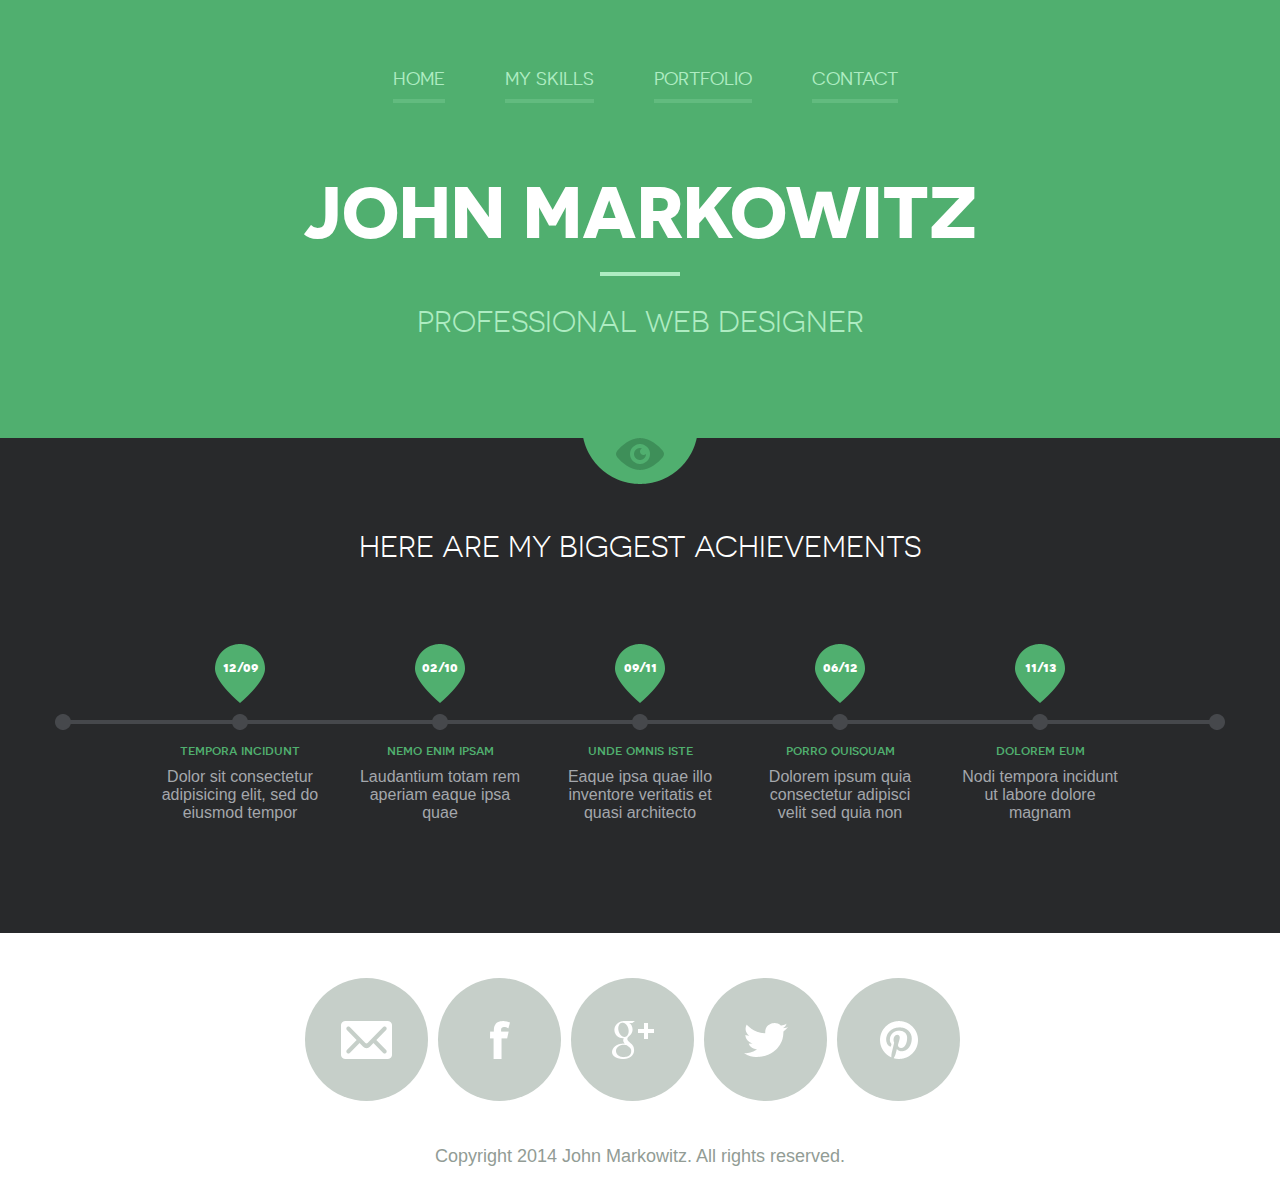
==== index.html @ 9572346a "first commit" ====
<!DOCTYPE html>
<!--[if lte IE 8]> <html class="oldie" lang="en"> <![endif]-->
<!--[if IE 9]> <html class="ie9" lang="en"> <![endif]-->
<!--[if gt IE 9]><!--> <html lang="en"> <!--<![endif]-->
<head>
	<meta charset="utf-8">
	<meta name="viewport" content="width=device-width, initial-scale=1, maximum-scale=1, minimum-scale=1, user-scalable=no">
	<meta http-equiv="X-UA-Compatible" content="IE=edge,chrome=1">
	<meta name="format-detection" content="telephone=no">
	<title>John Markowitz</title>
	<link rel="stylesheet" href="js/fancybox/jquery.fancybox.css" type="text/css" media="screen" />
	<link rel="stylesheet" href="css/all.css" />
	<link rel="stylesheet" href="css/screen.css" />
	<!--[if lt IE 9]>
		<script src="http://html5shiv.googlecode.com/svn/trunk/html5.js"></script>
	<![endif]-->
</head>
<body>
	<div id="wrapper">
		<div class="wrapper-holder">
			<header id="header">
				<a class="menu_trigger" href="#">menu</a>
					<nav id="nav">
						<ul>
							<li><a class="active" href="index.html">Home</a></li>
							<li><a href="myskills.html">My skills</a></li>
							<li><a href="Portfolio.html">Portfolio</a></li>
							<li><a href="Contact.html">Contact</a></li>
						</ul>
					</nav>
				<h1 class="logo">John Markowitz</h1>
				<h2 class="slogan">Professional Web Designer</h2>
			</header>
		</div>
		<div class="wrapper-holder grey">
			<section id="main">
				<h2>Here are my biggest achievements</h2>
				<div class="box_timeline_holder">
					<div class="box_timeline">
						<ul>
							<li>
								<div class="date">
									<span>12/09</span>
								</div>
								<h3>tempora incidunt</h3>
								<p>Dolor sit consectetur adipisicing elit, sed do eiusmod tempor</p>
							</li>
							<li>
								<div class="date">
									<span>02/10</span>
								</div>
								<h3>nemo enim ipsam</h3>
								<p>Laudantium totam rem aperiam eaque ipsa quae</p>
							</li>
							<li>
								<div class="date">
									<span>09/11</span>
								</div>
								<h3>unde omnis iste</h3>
								<p>Eaque ipsa quae illo inventore veritatis et quasi architecto </p>
							</li>
							<li>
								<div class="date">
									<span>06/12</span>
								</div>
								<h3>porro quisquam</h3>
								<p>Dolorem ipsum quia consectetur adipisci velit sed quia non</p>
							</li>
							<li>
								<div class="date">
									<span>11/13</span>
								</div>
								<h3>dolorem eum</h3>
								<p>Nodi tempora incidunt ut labore dolore magnam</p>
							</li>
						</ul>
					</div>
				</div>
			</section>
		</div>
		<footer id="footer">
			<div class="footer-content">
				<ul class="social">
					<li class="email"><a href="#">Email</a></li>
					<li class="facebook"><a href="#">Facebook</a></li>
					<li class="google"><a href="#">Google+</a></li>
					<li class="twitter"><a href="#">Twitter</a></li>
					<li class="pinterest"><a href="#">Pinterest</a></li>
				</ul>
				<p class="copy">Copyright 2014 John Markowitz. All rights reserved.</p>
			</div>
		</footer>	
	</div>
	<script src="http://code.jquery.com/jquery-1.11.1.min.js"></script>
	<script src="js/isotope.pkgd.min.js"></script>
	<script src="js/cells-by-row.js"></script>
	<script type="text/javascript" src="js/fancybox/jquery.fancybox.pack.js"></script>
	<script type="text/javascript" src="js/main.js"></script>
</body>
</html>
---- css/all.css ----
@font-face {
    font-family: 'novecentosanswide';
    src: url('../fonts/novecentosanswide-normal-webfont.eot');
    src: url('../fonts/novecentosanswide-normal-webfont.eot?#iefix') format('embedded-opentype'),
         url('../fonts/novecentosanswide-normal-webfont.woff') format('woff'),
         url('../fonts/novecentosanswide-normal-webfont.ttf') format('truetype'),
         url('../fonts/novecentosanswide-normal-webfont.svg#novecento_sans_widenormal') format('svg');
    font-weight: normal;
    font-style: normal;
}
@font-face {
    font-family: 'novecentosanswide';
    src: url('../fonts/novecentosanswide-bold-webfont.eot');
    src: url('../fonts/novecentosanswide-bold-webfont.eot?#iefix') format('embedded-opentype'),
         url('../fonts/novecentosanswide-bold-webfont.woff') format('woff'),
         url('../fonts/novecentosanswide-bold-webfont.ttf') format('truetype'),
         url('../fonts/novecentosanswide-bold-webfont.svg#novecentosanswidebold') format('svg');
    font-weight: bold;
    font-style: normal;
}
@font-face {
    font-family: 'novecento_sans_widebook';
    src: url('../fonts/novecentosanswide-book-webfont.eot');
    src: url('../fonts/novecentosanswide-book-webfont.eot?#iefix') format('embedded-opentype'),
         url('../fonts/novecentosanswide-book-webfont.woff') format('woff'),
         url('../fonts/novecentosanswide-book-webfont.ttf') format('truetype'),
         url('../fonts/novecentosanswide-book-webfont.svg#novecento_sans_widebook') format('svg');
    font-weight: normal;
    font-style: normal;
}
@font-face {
    font-family: 'novecento_sans_widemedium';
    src: url('../fonts/novecentosanswide-medium-webfont.eot');
    src: url('../fonts/novecentosanswide-medium-webfont.eot?#iefix') format('embedded-opentype'),
         url('../fonts/novecentosanswide-medium-webfont.woff') format('woff'),
         url('../fonts/novecentosanswide-medium-webfont.ttf') format('truetype'),
         url('../fonts/novecentosanswide-medium-webfont.svg#novecento_sans_widemedium') format('svg');
    font-weight: normal;
    font-style: normal;
}
html, body, div, span, applet, object, iframe,
h1, h2, h3, h4, h5, h6, p, blockquote, pre,
a, abbr, acronym, address, big, cite, code,
del, dfn, em, img, ins, kbd, q, s, samp,
small, strike, sub, sup, tt, var,
b, u, i, center,
dl, dt, dd, ol, ul, li,
fieldset, form, label, legend,
table, caption, tbody, tfoot, thead, tr, th, td,
article, aside, canvas, details, figcaption, figure, 
footer, header, hgroup, menu, nav, section, summary,
time, mark, audio, video {
	margin: 0;
	padding: 0;
	border: 0;
	font-size: 100%;
	font: inherit;
	vertical-align: baseline;
}

article, aside, details, figcaption, figure, 
footer, header, hgroup, menu, nav, section {
	display: block;
}

img {
	vertical-align: middle;
}

ol, ul {
	list-style: none;
}

blockquote, q {
	quotes: none;
}

blockquote:before, blockquote:after,
q:before, q:after {
	content: '';
	content: none;
}

table {
	border-collapse: collapse;
	border-spacing: 0;
}

a[href], label[for], select, 
input[type=checkbox], input[type=radio] {
	cursor: pointer;
}

button, input[type=button], input[type=image], 
input[type=reset], input[type=submit] {
	padding: 0;
	overflow: visible;
	cursor: pointer;
}
input[type=text], input[type=email], input[type=reset], input[type=button], input[type=submit], button{
	-webkit-appearance: none;
	-webkit-border-radius: 0;
}
input[type=url], input[type=password], input[type=text], input[type=email], input[type=reset], input[type=button], input[type=submit], button, textarea{
     -webkit-appearance: none;
     -webkit-border-radius: 0;
     box-sizing: border-box;-webkit-box-sizing: border-box; -moz-box-sizing: border-box;
}

button::-moz-focus-inner, 
input[type=button]::-moz-focus-inner, 
input[type=image]::-moz-focus-inner, 
input[type=reset]::-moz-focus-inner, 
input[type=submit]::-moz-focus-inner {
	border: 0;
}


body,
html {height: 100%;}
body{
	margin:0;
	color:#a4a7ac;
	font:18px Arial, Helvetica, sans-serif;
	-webkit-text-size-adjust: none; 
}
img{border-style:none; vertical-align: top;}
a{text-decoration:none; color:#6e6e6e;}
a:hover{text-decoration:underline;}
#wrapper{
	width:100%;
	height: 100%;
	display:table;
}
.wrapper-holder {
	width:100%;
    display:table-row;
    background: #50af6f;
}
.wrapper-holder.grey{background: #28292b;}
#header {
	max-width: 1170px;
	margin: 0 auto;
	padding: 69px 0 50px;
	position:relative;
}
.menu_trigger{
	width: 31px;
	height: 31px;
	right:0;
	background: url(../images/btn_mobile_menu.png) no-repeat;
	text-indent: -9999em;
	display: none;
	top: 5px;
	position: absolute;
}
.logo {
	text-align:center;
	font-family: 'novecentosanswide';
	font-weight:bold;
	color: #fff;
	font-size: 72px;
	line-height: 74px;
	display: block;
	text-transform: uppercase;
	margin: 85px 0 23px;
}
#nav {
	position: relative;
	display: table;
	margin: 0 auto 22px;
	padding: 0 0 0 10px;
}
#nav ul {
	text-align: center;
}
#nav ul li {
	float: left;
	padding: 0 0 0 60px;
}
#nav ul li:first-child{padding: 0;}
#nav ul a {
	color: #aeecc2;
	font-size: 18px;
	line-height: 20px;
	text-transform: uppercase;
	padding: 0 0 10px;
	border-bottom: 4px solid #62bb7f;
	font-family: 'novecentosanswide';
	font-weight: normal;
}
#nav ul a:hover,#nav ul a.active{
	color: #fff;
	border-bottom: 4px solid #fff;
	text-decoration: none;
	-webkit-transition: all 0.5s ease-in-out;
-moz-transition: all 0.5s ease-in-out;
-o-transition: all 0.5s ease-in-out;
transition: all 0.5s ease-in-out;
}
h2.slogan{
	display: block;
	text-align: center;
	text-transform: uppercase;
	font-family: 'novecento_sans_widebook';
	font-size: 30px;
	line-height: 32px;
	color: #aeecc2;
	padding: 34px 0 50px 0;
	background: url(../images/slogan_bg.gif) no-repeat 50% 0;
}
/*main
 */
#main{
	max-width: 1170px;
	margin: 0 auto;
	padding: 93px 0 76px;
	position:relative;
	background: url(../images/icon_header.png) no-repeat 50% 0;
}
#main h2{
	display: block;
	text-align: center;
	text-transform: uppercase;
	font-family: 'novecento_sans_widebook';
	font-size: 30px;
	line-height: 32px;
	color: #fff;
	margin: 0 0 81px;
}
.box_timeline_holder{
	background: url(../images/bg_timeline_l.png) no-repeat 0 70px;
	position: relative;
	padding: 0 0 0 100px;
	overflow: hidden;
}
.box_timeline{
	background: url(../images/bg_timeline_r.png) no-repeat 100% 70px;
	position: relative;
	padding: 0 100px 0 0;
	overflow: hidden;
}
.box_timeline ul{
	position: relative;
	background: url(../images/bg_ul.gif) repeat-x 0 76px;
	overflow: hidden;
}
.box_timeline ul li{
	float:left;
	width: 170px;
	margin: 0 0 0 30px;
	background: url(../images/bg_ul.gif) repeat-x 0 76px;
}
.box_timeline ul li:first-child{margin: 0;}
.box_timeline ul li .date{
	background: url(../images/bg_timeline_c.png) no-repeat 50% 0;
	height: 86px;
	width: 170px;
	margin: 0 auto 12px;
	overflow: hidden;
}
.box_timeline ul li .date span{
	font-family: 'novecentosanswide';
	font-weight:bold;
	color: #fff;
	font-size: 14px;
	line-height: 16px;
	display: block;
	text-align: center;
	padding: 15px 0 0 0;
}
.box_timeline h3{
	font-family: 'novecento_sans_widemedium';
	color: #50af6f;
	font-size: 14px;
	line-height: 16px;
	display: block;
	text-align: center;
	margin: 0 0 10px;
}
.box_timeline p{
	font-family: Arial, Helvetica, sans-serif;
	color: #a4a7ac;
	font-size: 16px;
	line-height: 18px;
	display: block;
	text-align: center;
	margin: 0 0 10px;
}
/*skills*/
#main .skills_holder h2{text-align: left;margin: 0 0 40px;}
.skills_holder{
	width: 100%;
	overflow: hidden;
	margin: 0 0 40px;
}
.skills_holder .column {
	width: 470px;
	float: left;
	margin: 0 10px 0 0;
}
.skills_holder .column.column-add {
	float: right;
	margin: 0;
}
.progress{
	overflow: hidden;
	width: 100%;
	margin: 20px 0 3px 0;
}
.progress li{
	overflow: hidden;
	height: 43px;
	line-height: 43px;
	background: #46484c;
	border-radius: 5px;
	behavior: url(css/PIE.htc);
	margin: 0 0 27px;
}
.progress li span{
	background: #50af6f;
	color: #fff;
	text-transform:uppercase;
	display: block;
	font-family: 'novecentosanswide';
	font-weight: normal;
	font-size: 18px;
	padding: 0 0 0 20px;
}
.progress li span.photoshop{width: 100%;}
.progress li span.illustrator{width: 70%;}
.progress li span.indesign{width: 40%;}
.progress li span.flash{width: 80%;}
.progress li span.html{width: 75%;}
.progress li span.wordpress{width: 85%;}
.progress li span.jquery{width: 70%;}
.progress li span.seo{width: 40%;}
.plagin_list{
	width: 100%;
	overflow: hidden;
	margin: 0 0 65px;
}
.plagin_list li{
	float:left;
	margin: 0 0 0 25px;
	border-radius: 50%;
	behavior: url(css/PIE.htc);
	text-indent: -9999px;
	background: #28292b;
	width: 121px;
	height: 121px;
	position:relative;
	display: inline-block;
	border: 1px solid #46484c;
}
.plagin_list li:first-child{margin: 0;}
.plagin_list li a{
	display: block;
	vertical-align: middle;
	height: 100%;
	position: relative;
}
.plagin_list li.li_1 a{background: url(../images/icon_ps.png) no-repeat 50% 50% ;}
.plagin_list li.li_2 a{background: url(../images/icon_ai.png) no-repeat 50% 50% ;}
.plagin_list li.li_3 a{background: url(../images/icon_ld.png) no-repeat 50% 50% ;}
.plagin_list li.li_4 a{background: url(../images/icon_fl.png) no-repeat 50% 50% ;}
.plagin_list li.li_5 a{background: url(../images/icon_html.png) no-repeat 50% 50% ;}
.plagin_list li.li_6 a{background: url(../images/icon_wp.png) no-repeat 50% 50% ;}
.plagin_list li.li_7 a{background: url(../images/icon_jq.png) no-repeat 50% 50% ;}
.plagin_list li.li_8 a{background: url(../images/icon_seo.png) no-repeat 50% 50% ;}
.wrapper-holder.grey p{padding: 0 0 25px;}
.plagin_list.none{display: none;}

/*portfolio*/
.sub_nav {
	position: relative;
	display: table;
	margin: 0 auto 79px;
	padding: 0 0 0 10px;
	text-align: center;
}
.sub_nav li {
	padding: 0 0 0 45px;
	display: inline-block;
}
/* .sub_nav li:first-child{padding: 0;} */
.sub_nav a {
	color: #a4a7ac;
	font-size: 14px;
	line-height: 16px;
	text-transform: uppercase;
	padding: 0 0 10px;
	border-bottom: 4px solid #3b3c3e;
	font-family: 'novecentosanswide';
	font-weight: normal;
}
.sub_nav a:hover,.sub_nav a.active{
	color: #50af6f;
	border-bottom: 4px solid #50af6f;
	text-decoration: none;
	-webkit-transition: all 0.5s ease-in-out;
-moz-transition: all 0.5s ease-in-out;
-o-transition: all 0.5s ease-in-out;
transition: all 0.5s ease-in-out;
}
/* begin add */
.sub_nav li {
	color: #a4a7ac;
	font-size: 14px;
	line-height: 16px;
	text-transform: uppercase;
	margin: 0 22px;
	padding: 0 0 10px;
	border-bottom: 4px solid #3b3c3e;
	font-family: 'novecentosanswide';
	font-weight: normal;
}
.sub_nav li:hover,.sub_nav .active {
	color: #50af6f;
	border-bottom: 4px solid #50af6f;
	text-decoration: none;
	cursor: pointer;
	-webkit-transition: all 0.5s ease-in-out;
	-moz-transition: all 0.5s ease-in-out;
	-o-transition: all 0.5s ease-in-out;
	transition: all 0.5s ease-in-out;
}
/* end add */
.item-list {
	overflow: hidden;
	text-align:center;
	margin: 0 0 0 -24px;
}
.item-list li {
	display:inline-block;
	margin: 0 0 25px 24px;
	vertical-align: top;
	font-size: 0;
}
.item {
	text-align: center;
	width: 270px;
	margin: 0 auto;
}
.item .image {
	position: relative;
}
.item .image img {
	max-width: 100%;
	height:auto;
	border-radius: 50%;
}
.item .hover {
	display: none;
	height: 100%;
    left: 0;
    position: absolute;
    top: 0;
    width: 100%;
    background: #6abb84;
	opacity: 0.9;
	border-radius: 50%;
	behavior: url(css/PIE.htc);
}
.item .hover.active{display: block;}
.item .item-content {
	position: relative;
	display: table-cell;
	vertical-align: middle;
	height: 270px;
	z-index: 400;
	padding: 0 30px;
}
.item a{
	text-decoration: none;
}
.item .item-content h4{
	display: block;
	background: url(../images/bg_white_border.gif) no-repeat 50% 100%;
	color: #fff;
	text-transform: uppercase;
	font-family: 'novecentosanswide';
	font-weight:bold;
	font-size: 14px;
	line-height: 16px;
	padding: 0 0 20px;
	text-align: center;
	margin: 0 0 15px;
}
.item .item-content p{
	color: #fff;
	text-align: center;
	display: block;
	font-size: 15px;
	line-height: 17px;
}
/*contact*/
.clear{clear: both;}
.images_holder{
	float: left;
	margin:5px 130px 0 0;
	width: 370px;
}
.images_holder img{
	width: 100%;
	height: auto;
	display: inline;
}
.box_contact{
	overflow:hidden;
	margin: 54px 0 0 0;
}
.box_contact span{
	color: #fff;
	font-family: 'novecento_sans_widebook';
	font-size: 30px;
	line-height: 32px;
	text-transform: uppercase;
	display: block;
	margin: 0 0 55px;
	padding: 5px 0 18px 80px;
}
.box_contact span.email{background: url(../images/icon_email2.png) no-repeat;}
.box_contact span.phone{background: url(../images/icon_phone.png) no-repeat;}
.box_contact span.skype{background: url(../images/icon_skype.png) no-repeat;}
/*footer
 */
#footer {
    width:100%;
    overflow:hidden;
    display:table-footer-group;
    background:#fff;
}
.footer-content {
	max-width: 1170px;
	margin: 0 auto;
	padding: 45px 0 20px;
	color: #a5a5a5;
}
.footer-content .social{
	overflow:hidden;
	margin: 0 auto 45px;
	width: 670px;
}
.footer-content .social li{
	float:left;
	margin: 0 0 0 10px;
	border-radius: 50%;
	behavior: url(css/PIE.htc);
	text-indent: -9999px;
	background: #c6cfc9;
	width: 123px;
	height: 123px;
	position:relative;
	display: table;
}
.footer-content .social li:first-child{margin: 0;}
.footer-content .social li:hover{
	background: #50af6f;
	-webkit-transition: all 0.5s ease-in-out;
-moz-transition: all 0.5s ease-in-out;
-o-transition: all 0.5s ease-in-out;
transition: all 0.5s ease-in-out;
}
.footer-content .social li a{
	display: table-cell;	
	position: relative;
}
.footer-content .social li.email a{background: url(../images/icon_email.png) no-repeat 50% 50% ;}
.footer-content .social li.facebook a{background: url(../images/icon_fb.png) no-repeat 50% 50%;}
.footer-content .social li.google a{background: url(../images/icon_gl.png) no-repeat 50% 50% ;}
.footer-content .social li.twitter a{background: url(../images/icon_tw.png) no-repeat 50% 50% ;}
.footer-content .social li.pinterest a{background: url(../images/icon_pn.png) no-repeat 50% 50%;}
.footer-content p{
	font:18px/20px Arial, Helvetica, sans-serif;
	display: block;
	text-align: center;
	color: #929c95;
}
/* begin add	 */
.popup_portfolio{
	max-width: 1132px;
}
.popup_portfolio h3{
	padding-top:26px;
	font-family: 'novecentosanswide';
	font-weight:bold;
	color: #63666a;
	font-size: 18px;
	line-height: 18px;
	text-transform: uppercase;
}
.popup_portfolio time{
	font-family: 'novecentosanswide';
	color: #abacaf;
	font-size: 12px;
	line-height: 12px;
	text-transform: uppercase;
}
.popup_portfolio p{
	padding: 17px 0 8px;
	color: #808286;
	font-size: 16px;
	line-height: 30px;
}
.popup_portfolio img {
	width: 100%;
	height: auto;
	border-radius: 8px;
}
.fancybox-close {
	width: 46px;
	height: 46px;
	top: -23px;
	right: -20px;
	background-image: url(../images/ico_btn-close.png);
}
.fancybox-opened .fancybox-skin{
	padding: 20px !important;
	border-radius: 10px;
}
.fancybox-nav {
	display: none;
}
/* end add	 */

@media (-webkit-min-device-pixel-ratio:2) ,(min--moz-device-pixel-ratio:2),(-o-min-device-pixel-ratio:2/1),(min-device-pixel-ratio:2),(min-resolution:192dpi),(min-resolution:2dppx){
	#main {
		background-image: url(../images/icon_header@x2.png);
		background-size:114px 46px;
	}
	.menu_trigger{
		background-image: url(../images/btn_mobile_menu@x2.png);
		background-size:31px 30px;
	}
	.slogan{
		background-image: url(../images/slogan_bg@x2.gif);
		background-size:80px 4px;
	}
	.box_timeline_holder{
		background-image: url(../images/bg_timeline_l@x2.png);
		background-size:100px 16px;
	}
	.box_timeline{
		background-image: url(../images/bg_timeline_r@x2.png);
		background-size:100px 16px;
	}
	.box_timeline ul li .date{
		background-image: url(../images/bg_timeline_c@x2.png);
		background-size:50px 86px;
	}
	.footer-content .social li.email a{
		background-image: url(../images/icon_email@x2.png);
		background-size:51px 38px;
	}
	.footer-content .social li.facebook a{
		background-image: url(../images/icon_fb@x2.png);
		background-size:20px 38px;
	}
	.footer-content .social li.google a{
		background-image: url(../images/icon_gl@x2.png);
		background-size:42px 38px;
	}
	.footer-content .social li.twitter a{
		background-image: url(../images/icon_tw@x2.png);
		background-size:44px 34px;
	}
	.footer-content .social li.pinterest a{
		background-image: url(../images/icon_pn@x2.png);
		background-size:38px 38px;
	}
	.plagin_list li.li_1 a{
		background-image: url(../images/icon_ps@x2.png);
		background-size:49px 42px;
	}
	.plagin_list li.li_2 a{
		background-image: url(../images/icon_ai@x2.png);
		background-size:45px 42px;
	}
	.plagin_list li.li_3 a{
		background-image: url(../images/icon_ld@x2.png);
		background-size:40px 43px;
	}
	.plagin_list li.li_4 a{
		background-image: url(../images/icon_fl@x2.png);
		background-size:34px 42px;
	}
	.plagin_list li.li_5 a{
		background-image: url(../images/icon_html@x2.png);
		background-size:39px 55px;
	}
	.plagin_list li.li_6 a{
		background-image: url(../images/icon_wp@x2.png);
		background-size:55px 55px;
	}
	.plagin_list li.li_7 a{
		background-image: url(../images/icon_jq@x2.png);
		background-size:87px 20px;
	}
	.plagin_list li.li_8 a{
		background-image: url(../images/icon_seo@x2.png);
		background-size:60px 24px;
	}
	.box_contact span.email{
		background-image: url(../images/icon_email2@x2.png);
		background-size:54px 41px;
	}
	.box_contact span.phone{
		background-image: url(../images/icon_phone@x2.png);
		background-size:54px 54px;
	}
	.box_contact span.skype{
		background-image: url(../images/icon_skype@x2.png);
		background-size:54px 51px;
	}
/* begin add	 */
	.fancybox-close {
		background-image: url(../images/ico_btn-close@x2.png);
		background-size:46px 46px;
	}
/* end add	 */
}
---- css/screen.css ----
@media only screen and (max-width : 1210px) {
}
@media only screen and (max-width : 1190px) {
	#main {margin:0 20px;}
	.box_timeline_holder{padding: 0 0 0 60px;}
	.box_timeline{padding: 0 60px 0 0;}
	.box_timeline ul li{margin: 0 0 0 25px;}
	.skills_holder .column{width: 450px;}
	.plagin_list li{margin: 0 0 0 2%;display: inline-block;float: none;width: 10%;height: 110px;}
	.item-list{margin: 0;}
/* 	.item-list li{ width: 30%; margin-left: 0;text-align: center;} */

	#container.item-list{width: 900px; margin: 0 auto;}
}
@media only screen and (max-width : 1130px) {
	.box_timeline_holder{padding: 0 0 0 40px;}
	.box_timeline{padding: 0 40px 0 0;}
	.box_timeline ul li{margin: 0 0 0 15px;}
	.images_holder{margin: 5px 80px 0 0;}
	.box_contact span{font-size: 25px;}
}
@media only screen and (max-width : 1100px) {
	.plagin_list li{ }
}
@media only screen and (max-width : 1050px) {
	.box_timeline_holder{padding: 0 0 0 20px;}
	.box_timeline{padding: 0 20px 0 0;}
	.box_timeline ul li{margin: 0 0 0 5px;}
	.plagin_list li{ height: 90px;}
/* 	.item-list li{ width: 49%;} */
}
@media only screen and (max-width : 980px) {

	#nav {float:none; width: 100%;}
	#nav ul {
		text-align:center;
		margin:0;
	}
	#nav ul li {
		display:inline-block;
		padding: 0 15px;
		float:none;
	}
	.logo {
		margin: 0 auto 20px;
		font-size: 62px;
		line-height: 70px;
	}
	#header {
		padding: 20px 10px;
	}
	.box_timeline_holder{padding: 0 0 0 10px;}
	.box_timeline{padding: 0 10px 0 0;}
	.box_timeline ul li{margin: 0;width: 20%;}
	.skills_holder .column{
		width: 100%;
		float: none;
		display: block;
	}
	.skills_holder .column.column-add {padding: 0 !important;}
	.plagin_list.none{display: block;width: 540px;margin: 0 auto 30px;}
	.plagin_list{display: none;}
	.plagin_list.none li{height: 121px;width: 121px;}
	.box_contact span{font-size: 23px;margin: 0 0 40px;}
	.images_holder{margin: 5px 30px 0 0;width: 300px;}
	.box_contact{margin: 40px 0 0 0;}
	#main .skills_holder h2{margin: 0 0 25px;}
	h2.slogan{
		padding-bottom: 14px;
	}
	#container.item-list{width: 600px;}
	.sub_nav li{padding:10px 0;}
}
@media only screen and (max-width : 840px) {
	.box_timeline ul li{margin: 0;width: 100%;float: none;}
	#main h2{margin: 0 0 30px;}
	.images_holder {
		margin: 5px auto 20px;
		width: 300px;
		float: none;
	}
	.box_contact {
		margin: 40px auto 0;
		width: 460px;
	}
	.box_timeline_holder,.box_timeline{background: none;}
}
@media only screen and (max-width : 768px) {
	.footer-content {padding: 45px 10px 20px;}
	.menu_trigger {
		display: block;
		top: 28px;
	}
	#nav {display: none;padding: 0;margin: 0 0 25px;top: 20px;}
	#nav ul li {
		display:block;
		padding: 0;	
	}
	#nav ul a {
		display:block;
		padding: 8px;
	}
	#nav ul a:hover {
		color: #fff;
		text-decoration:none;
	}
	.footer-content .social{margin: 0 auto 30px;}
	.footer-content .social li{margin: 0 0 0 4px; width: 50px; height: 50px;}
	.footer-content .social li.email a{	background-size: 20px auto;	}
	.footer-content .social li.facebook a{	background-size: 15px auto;	}
	.footer-content .social li.google a{	background-size: 20px auto;	}
	.footer-content .social li.twitter a{	background-size: 20px auto;	}
	.footer-content .social li.pinterest a{	background-size: 20px auto;	}
	.footer-content .social{width: 269px;}
	.logo {font-size: 56px;line-height: 68px;}
	#wrapper.inner .menu_trigger,#wrapper.portfolio .menu_trigger{top: 6px;}
}
@media only screen and (max-width : 680px) {
	#container.item-list{width: 300px;}
	.item-list li{margin-left:0;}
}
@media only screen and (max-width : 640px) {
	.menu_trigger {
		top: 25px;
	}
	.plagin_list.none{width: 480px;}
	.plagin_list.none li{width: 20%;margin: 0 0 0 2%;height: 95px;}
	.skills_holder{margin: 0 0 10px;}
	.logo{
		font-size: 54px;
		line-height: 60px;
	}
}
@media only screen and (max-width : 600px) {
/* 	.sub_nav li{padding: 0 0 0 30px;} */
	.logo{
		font-size: 46px;
		line-height: 56px;
	}
/* 	.item{
		width: 180px;
	}
	.item .item-content{
		height: 180px;
	}
	.item .item-content p{
		display: none
	} */
}
@media only screen and (max-width : 550px) {
	.plagin_list.none{width: 420px;}
	.plagin_list.none li{width: 20%;margin: 0 0 0 2%;height: 84px;}
	.sub_nav li{padding: 0;text-align: center;margin: 0 0 15px; display: block;}
	.sub_nav{margin: 0 auto 40px;}
	.box_contact {
		margin: 40px auto 0;
		width: 300px;
	}
	.box_contact span.email{font-size: 14px;}
	#nav ul a:hover, #nav ul a.active,#nav ul a{border: none;}
	#wrapper.portfolio #main{padding:93px 0 0 0; }
	.logo{margin: 0 auto 20px;font-size: 40px;		line-height: 52px;}
}
@media only screen and (max-width : 480px) {
	.logo{
		font-size: 52px;
		line-height: 54px;
	}
	.slogan{
		font-size: 20px;
		line-height: 22px;
	}
	.plagin_list.none{display: none;}
	.plagin_list{display: block;}
	.plagin_list li,.plagin_list li:first-child{display: inline-block; vertical-align: top; width: 45%; height: auto; border: 0;margin: 0 2% 2% 2%;}
	.plagin_list li a,.plagin_list li:first-child a{width: 121px;height: 121px;border: 1px solid #46484c;border-radius: 50%;margin: 0 auto;}
	.plagin_list{margin: 0 0 20px;}
	#main{margin: 0 10px;}
/* 	.item-list{margin: 0;}
	.item-list li{margin: 0 0 20px;} */
	.menu_trigger{top: 20px;}
}
@media screen and (max-width:420px) {
/* 	.item{
		width: 130px;
	}
	.item .item-content{
		height: 130px;
		padding: 0 15px;
	} */
	.logo{
		font-size: 42px;
		line-height: 44px;
	}
	.slogan{
		font-size: 16px;
		line-height: 18px;
	}
	.box_contact {
		margin: 40px auto 0;
		width: 280px;
	}
	.box_contact span.email{font-size: 12px;}
	.images_holder{width: 280px;margin: 0 auto 20px;}
}
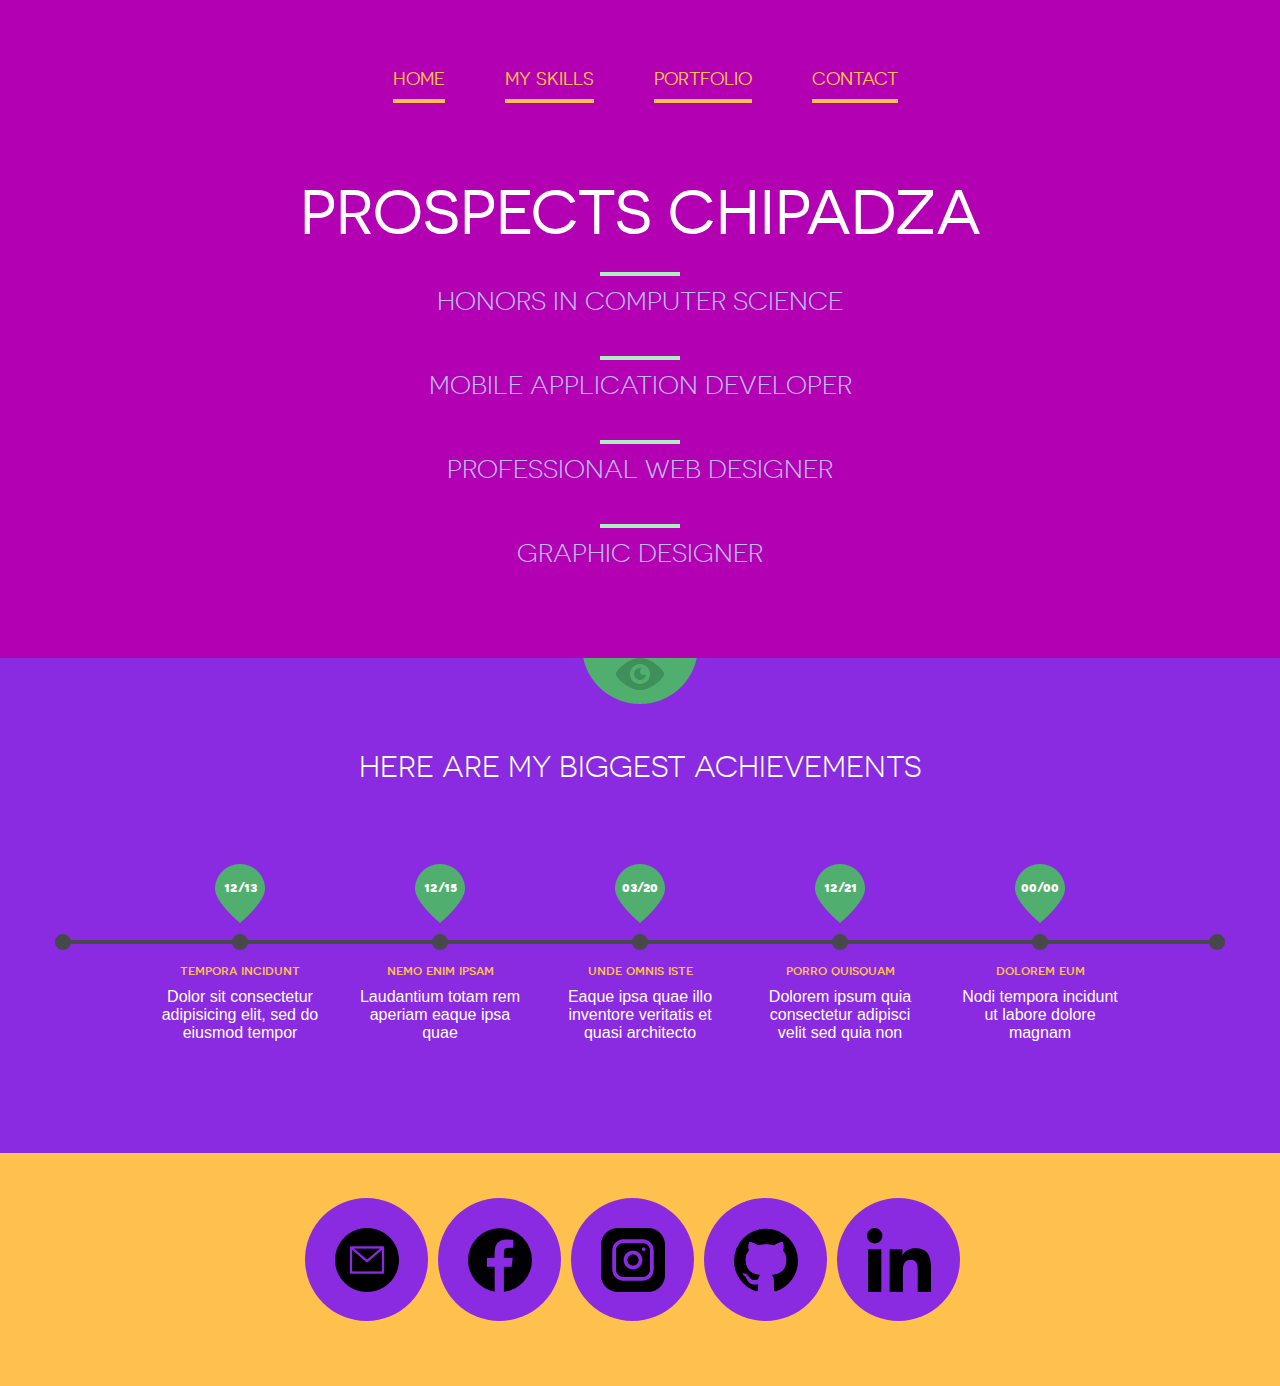
==== commit 5efbfbf3: "third edit" ====
--- a/index.html
+++ b/index.html
@@ -7,7 +7,7 @@
 	<meta name="viewport" content="width=device-width, initial-scale=1, maximum-scale=1, minimum-scale=1, user-scalable=no">
 	<meta http-equiv="X-UA-Compatible" content="IE=edge,chrome=1">
 	<meta name="format-detection" content="telephone=no">
-	<title>John Markowitz</title>
+	<title>Prospects Chipadza</title>
 	<link rel="stylesheet" href="js/fancybox/jquery.fancybox.css" type="text/css" media="screen" />
 	<link rel="stylesheet" href="css/all.css" />
 	<link rel="stylesheet" href="css/screen.css" />
@@ -23,13 +23,18 @@
 					<nav id="nav">
 						<ul>
 							<li><a class="active" href="index.html">Home</a></li>
+							
 							<li><a href="myskills.html">My skills</a></li>
-							<li><a href="Portfolio.html">Portfolio</a></li>
+							<li><a href="portfolio.html">Portfolio</a></li>
 							<li><a href="Contact.html">Contact</a></li>
 						</ul>
 					</nav>
-				<h1 class="logo">John Markowitz</h1>
+				<h1 class="logo">Prospects Chipadza</h1>
+				<h2 class="slogan">Honors In Computer Science</h2>
+				<h2 class="slogan">Mobile Application Developer</h2>
 				<h2 class="slogan">Professional Web Designer</h2>
+				<h2 class="slogan">Graphic Designer</h2>
+				
 			</header>
 		</div>
 		<div class="wrapper-holder grey">
@@ -40,35 +45,35 @@
 						<ul>
 							<li>
 								<div class="date">
-									<span>12/09</span>
+									<span>12/13</span>
 								</div>
 								<h3>tempora incidunt</h3>
 								<p>Dolor sit consectetur adipisicing elit, sed do eiusmod tempor</p>
 							</li>
 							<li>
 								<div class="date">
-									<span>02/10</span>
+									<span>12/15</span>
 								</div>
 								<h3>nemo enim ipsam</h3>
 								<p>Laudantium totam rem aperiam eaque ipsa quae</p>
 							</li>
 							<li>
 								<div class="date">
-									<span>09/11</span>
+									<span>03/20</span>
 								</div>
 								<h3>unde omnis iste</h3>
 								<p>Eaque ipsa quae illo inventore veritatis et quasi architecto </p>
 							</li>
 							<li>
 								<div class="date">
-									<span>06/12</span>
+									<span>12/21</span>
 								</div>
 								<h3>porro quisquam</h3>
 								<p>Dolorem ipsum quia consectetur adipisci velit sed quia non</p>
 							</li>
 							<li>
 								<div class="date">
-									<span>11/13</span>
+									<span>00/00</span>
 								</div>
 								<h3>dolorem eum</h3>
 								<p>Nodi tempora incidunt ut labore dolore magnam</p>
@@ -81,13 +86,13 @@
 		<footer id="footer">
 			<div class="footer-content">
 				<ul class="social">
-					<li class="email"><a href="#">Email</a></li>
-					<li class="facebook"><a href="#">Facebook</a></li>
-					<li class="google"><a href="#">Google+</a></li>
-					<li class="twitter"><a href="#">Twitter</a></li>
-					<li class="pinterest"><a href="#">Pinterest</a></li>
+					<li class="email"><a href="marshdesigns27@gmail.com">Email</a></li>
+					<li class="facebook"><a href="https://www.facebook.com/marshdesignz">Facebook</a></li>
+					<li class="instagram"><a href="https://www.instagram.com/la_prous/">Instagram</a></li>
+					<li class="github"><a href="https://github.com/laprous">Github</a></li>
+					<li class="linkedin"><a href="https://www.linkedin.com/in/prospects-chipadza-9144b9127">LinkedIn</a></li>
 				</ul>
-				<p class="copy">Copyright 2014 John Markowitz. All rights reserved.</p>
+				<!--<p class="copy">Copyright 2020 Prospects Chipadza. All rights reserved.</p>-->
 			</div>
 		</footer>	
 	</div>
--- a/css/all.css
+++ b/css/all.css
@@ -135,9 +135,9 @@
 .wrapper-holder {
 	width:100%;
     display:table-row;
-    background: #50af6f;
-}
-.wrapper-holder.grey{background: #28292b;}
+    background: #b300b3;
+}
+.wrapper-holder.grey{background: #8a2be2;}
 #header {
 	max-width: 1170px;
 	margin: 0 auto;
@@ -157,9 +157,9 @@
 .logo {
 	text-align:center;
 	font-family: 'novecentosanswide';
-	font-weight:bold;
+	
 	color: #fff;
-	font-size: 72px;
+	font-size: 62px;
 	line-height: 74px;
 	display: block;
 	text-transform: uppercase;
@@ -180,12 +180,12 @@
 }
 #nav ul li:first-child{padding: 0;}
 #nav ul a {
-	color: #aeecc2;
+	color: #ffc14d;
 	font-size: 18px;
 	line-height: 20px;
 	text-transform: uppercase;
 	padding: 0 0 10px;
-	border-bottom: 4px solid #62bb7f;
+	border-bottom: 4px solid #ffc14d;
 	font-family: 'novecentosanswide';
 	font-weight: normal;
 }
@@ -203,10 +203,10 @@
 	text-align: center;
 	text-transform: uppercase;
 	font-family: 'novecento_sans_widebook';
-	font-size: 30px;
-	line-height: 32px;
-	color: #aeecc2;
-	padding: 34px 0 50px 0;
+	font-size: 26px;
+	line-height: 10px;
+	color: rgb(185, 188, 236);
+	padding: 24px 0 50px 0;
 	background: url(../images/slogan_bg.gif) no-repeat 50% 0;
 }
 /*main
@@ -271,7 +271,7 @@
 }
 .box_timeline h3{
 	font-family: 'novecento_sans_widemedium';
-	color: #50af6f;
+	color: #ffc14d;
 	font-size: 14px;
 	line-height: 16px;
 	display: block;
@@ -280,7 +280,7 @@
 }
 .box_timeline p{
 	font-family: Arial, Helvetica, sans-serif;
-	color: #a4a7ac;
+	color: white;
 	font-size: 16px;
 	line-height: 18px;
 	display: block;
@@ -318,7 +318,7 @@
 	margin: 0 0 27px;
 }
 .progress li span{
-	background: #50af6f;
+	background: #b300b3;
 	color: #fff;
 	text-transform:uppercase;
 	display: block;
@@ -395,8 +395,8 @@
 	font-weight: normal;
 }
 .sub_nav a:hover,.sub_nav a.active{
-	color: #50af6f;
-	border-bottom: 4px solid #50af6f;
+	color: #b300b3;
+	border-bottom: 4px solid #b300b3;
 	text-decoration: none;
 	-webkit-transition: all 0.5s ease-in-out;
 -moz-transition: all 0.5s ease-in-out;
@@ -416,8 +416,8 @@
 	font-weight: normal;
 }
 .sub_nav li:hover,.sub_nav .active {
-	color: #50af6f;
-	border-bottom: 4px solid #50af6f;
+	color: #b300b3;
+	border-bottom: 4px solid #b300b3;
 	text-decoration: none;
 	cursor: pointer;
 	-webkit-transition: all 0.5s ease-in-out;
@@ -457,7 +457,7 @@
     position: absolute;
     top: 0;
     width: 100%;
-    background: #6abb84;
+    background: #b300b3;
 	opacity: 0.9;
 	border-radius: 50%;
 	behavior: url(css/PIE.htc);
@@ -520,7 +520,7 @@
 	margin: 0 0 55px;
 	padding: 5px 0 18px 80px;
 }
-.box_contact span.email{background: url(../images/icon_email2.png) no-repeat;}
+.box_contact span.email{background: url(../images/email.png) no-repeat;}
 .box_contact span.phone{background: url(../images/icon_phone.png) no-repeat;}
 .box_contact span.skype{background: url(../images/icon_skype.png) no-repeat;}
 /*footer
@@ -529,7 +529,7 @@
     width:100%;
     overflow:hidden;
     display:table-footer-group;
-    background:#fff;
+    background:#ffc14d;
 }
 .footer-content {
 	max-width: 1170px;
@@ -548,7 +548,7 @@
 	border-radius: 50%;
 	behavior: url(css/PIE.htc);
 	text-indent: -9999px;
-	background: #c6cfc9;
+	background: #8a2be2;
 	width: 123px;
 	height: 123px;
 	position:relative;
@@ -556,7 +556,7 @@
 }
 .footer-content .social li:first-child{margin: 0;}
 .footer-content .social li:hover{
-	background: #50af6f;
+	background: #b300b3;
 	-webkit-transition: all 0.5s ease-in-out;
 -moz-transition: all 0.5s ease-in-out;
 -o-transition: all 0.5s ease-in-out;
@@ -566,11 +566,11 @@
 	display: table-cell;	
 	position: relative;
 }
-.footer-content .social li.email a{background: url(../images/icon_email.png) no-repeat 50% 50% ;}
-.footer-content .social li.facebook a{background: url(../images/icon_fb.png) no-repeat 50% 50%;}
-.footer-content .social li.google a{background: url(../images/icon_gl.png) no-repeat 50% 50% ;}
-.footer-content .social li.twitter a{background: url(../images/icon_tw.png) no-repeat 50% 50% ;}
-.footer-content .social li.pinterest a{background: url(../images/icon_pn.png) no-repeat 50% 50%;}
+.footer-content .social li.email a{background: url(../images/email.png) no-repeat 50% 50% ;}
+.footer-content .social li.facebook a{background: url(../images/facebook.png) no-repeat 50% 50%;}
+.footer-content .social li.instagram a{background: url(../images/instagram.png) no-repeat 50% 50% ;}
+.footer-content .social li.github a{background: url(../images/github.png) no-repeat 50% 50% ;}
+.footer-content .social li.linkedin a{background: url(../images/linkedin.png) no-repeat 50% 50%;}
 .footer-content p{
 	font:18px/20px Arial, Helvetica, sans-serif;
 	display: block;
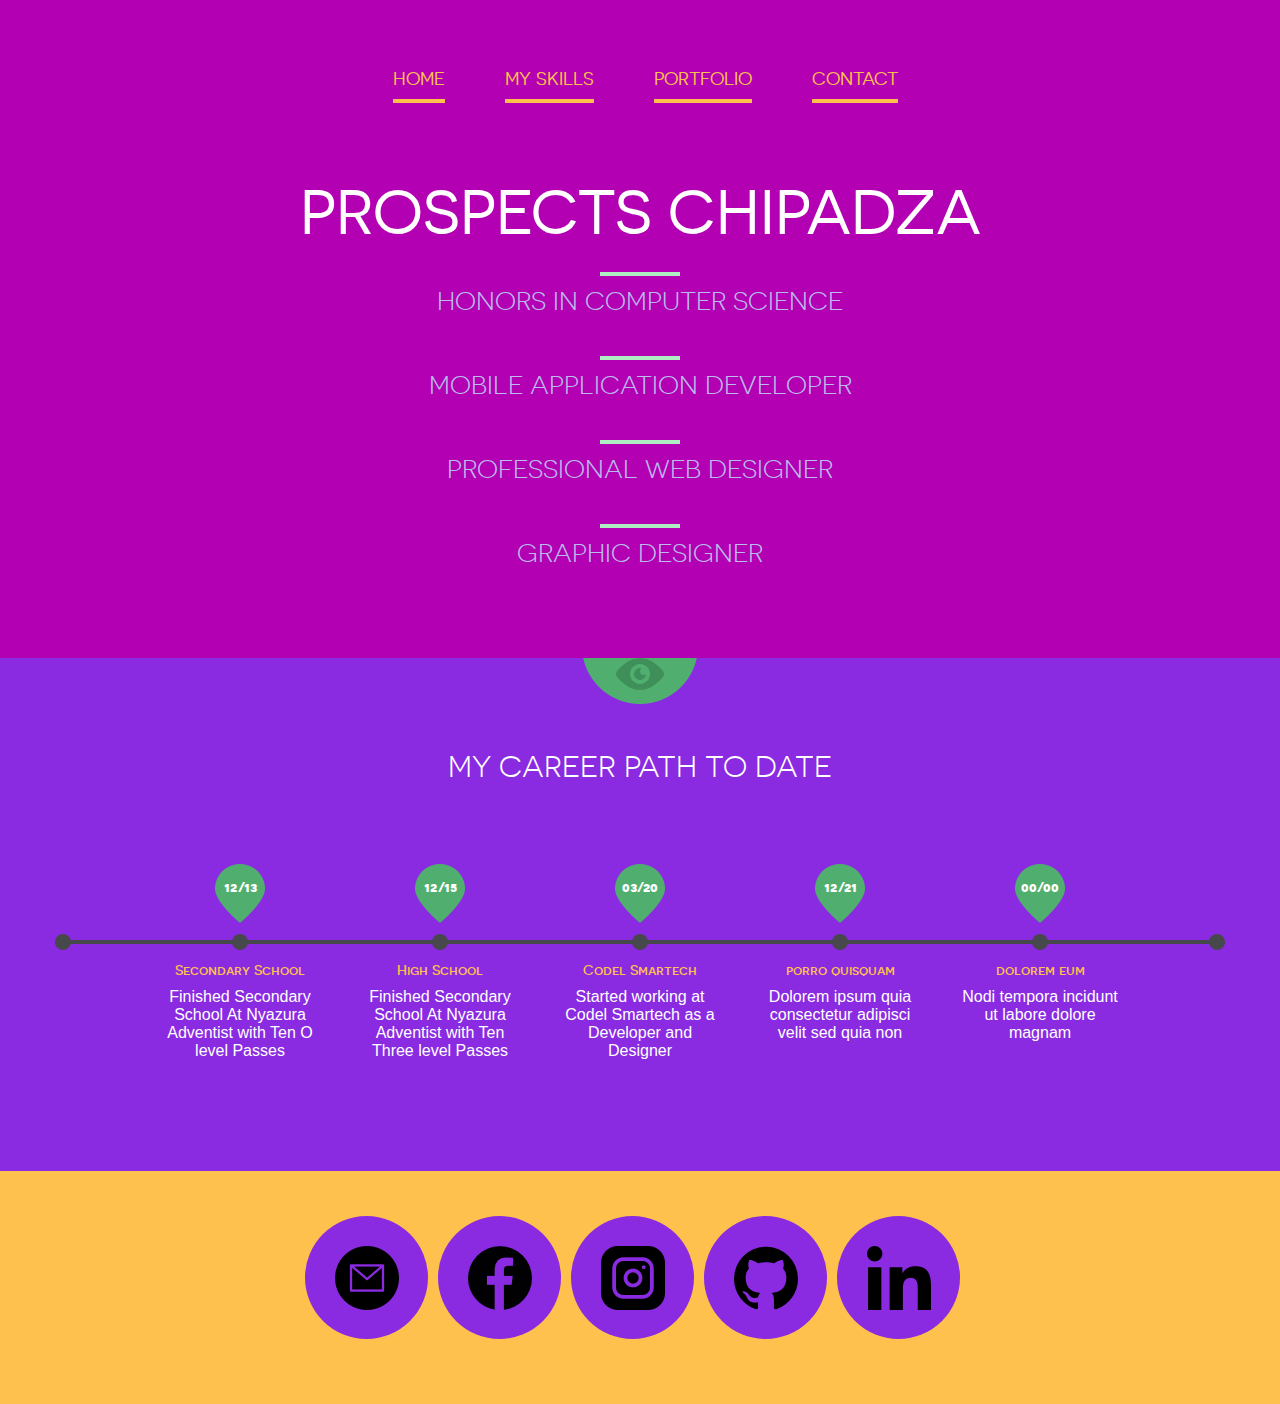
==== commit 9fb984d6: "adit more" ====
--- a/index.html
+++ b/index.html
@@ -39,7 +39,7 @@
 		</div>
 		<div class="wrapper-holder grey">
 			<section id="main">
-				<h2>Here are my biggest achievements</h2>
+				<h2>My Career Path To Date</h2>
 				<div class="box_timeline_holder">
 					<div class="box_timeline">
 						<ul>
@@ -47,22 +47,22 @@
 								<div class="date">
 									<span>12/13</span>
 								</div>
-								<h3>tempora incidunt</h3>
-								<p>Dolor sit consectetur adipisicing elit, sed do eiusmod tempor</p>
+								<h3>Secondary School</h3>
+								<p>Finished Secondary School At Nyazura Adventist with Ten O level Passes</p>
 							</li>
 							<li>
 								<div class="date">
 									<span>12/15</span>
 								</div>
-								<h3>nemo enim ipsam</h3>
-								<p>Laudantium totam rem aperiam eaque ipsa quae</p>
+								<h3>High School</h3>
+									<p>Finished Secondary School At Nyazura Adventist with Ten Three level Passes</p>
 							</li>
 							<li>
 								<div class="date">
 									<span>03/20</span>
 								</div>
-								<h3>unde omnis iste</h3>
-								<p>Eaque ipsa quae illo inventore veritatis et quasi architecto </p>
+								<h3>Codel Smartech</h3>
+								<p>Started working at Codel Smartech as a Developer and Designer </p>
 							</li>
 							<li>
 								<div class="date">
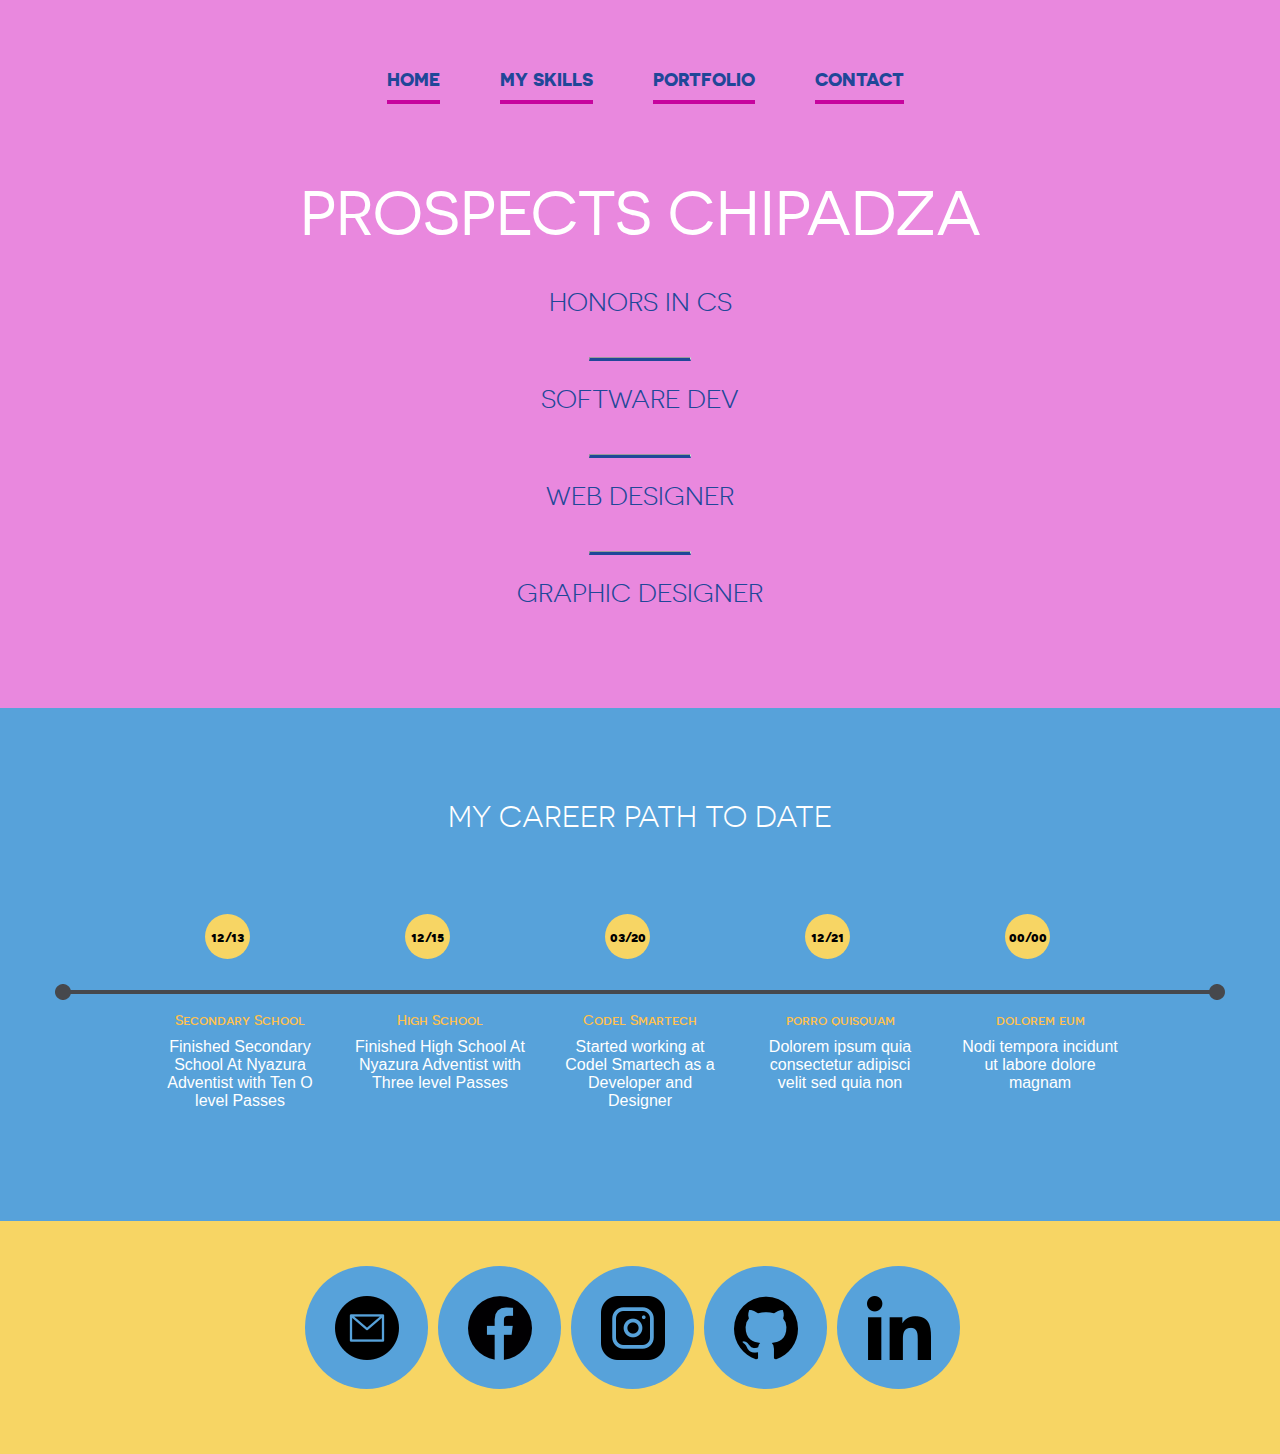
==== commit 5a39b46e: "added some graphics projects" ====
--- a/index.html
+++ b/index.html
@@ -11,6 +11,8 @@
 	<link rel="stylesheet" href="js/fancybox/jquery.fancybox.css" type="text/css" media="screen" />
 	<link rel="stylesheet" href="css/all.css" />
 	<link rel="stylesheet" href="css/screen.css" />
+	<link rel="stylesheet" href="css/fontawesome.min.css" />
+	<link rel="stylesheet" href="css/fontawesome.css" />
 	<!--[if lt IE 9]>
 		<script src="http://html5shiv.googlecode.com/svn/trunk/html5.js"></script>
 	<![endif]-->
@@ -30,10 +32,15 @@
 						</ul>
 					</nav>
 				<h1 class="logo">Prospects Chipadza</h1>
-				<h2 class="slogan">Honors In Computer Science</h2>
-				<h2 class="slogan">Mobile Application Developer</h2>
-				<h2 class="slogan">Professional Web Designer</h2>
+
+				<h2 class="slogan">Honors In CS</h2>
+				<hr class="slogan-underline" />
+				<h2 class="slogan">software Dev</h2>
+				<hr class="slogan-underline" />
+				<h2 class="slogan">Web Designer</h2>
+				<hr class="slogan-underline" />
 				<h2 class="slogan">Graphic Designer</h2>
+
 				
 			</header>
 		</div>
@@ -44,36 +51,36 @@
 					<div class="box_timeline">
 						<ul>
 							<li>
-								<div class="date">
-									<span>12/13</span>
+								<div class="date" style="padding-left: 50px;">
+								<div class="circle"><span style="color: black;">12/13</span></div>
 								</div>
 								<h3>Secondary School</h3>
 								<p>Finished Secondary School At Nyazura Adventist with Ten O level Passes</p>
 							</li>
 							<li>
-								<div class="date">
-									<span>12/15</span>
+								<div class="date" style="padding-left: 50px;">
+									<div class="circle"><span style="color: black;">12/15</span></div>
 								</div>
 								<h3>High School</h3>
-									<p>Finished Secondary School At Nyazura Adventist with Ten Three level Passes</p>
+									<p>Finished High School At Nyazura Adventist with Three level Passes</p>
 							</li>
 							<li>
-								<div class="date">
-									<span>03/20</span>
+								<div class="date" style="padding-left: 50px;">
+									<div class="circle"><span style="color: black;">03/20</span></div>
 								</div>
 								<h3>Codel Smartech</h3>
 								<p>Started working at Codel Smartech as a Developer and Designer </p>
 							</li>
 							<li>
-								<div class="date">
-									<span>12/21</span>
+								<div class="date" style="padding-left: 50px;">
+								<div class="circle"><span style="color: black;">12/21</span></div>
 								</div>
 								<h3>porro quisquam</h3>
 								<p>Dolorem ipsum quia consectetur adipisci velit sed quia non</p>
 							</li>
 							<li>
-								<div class="date">
-									<span>00/00</span>
+								<div class="date" style="padding-left: 50px;">
+									<div class="circle"><span style="color: black;">00/00</span></div>
 								</div>
 								<h3>dolorem eum</h3>
 								<p>Nodi tempora incidunt ut labore dolore magnam</p>
--- a/css/all.css
+++ b/css/all.css
@@ -135,9 +135,9 @@
 .wrapper-holder {
 	width:100%;
     display:table-row;
-    background: #b300b3;
-}
-.wrapper-holder.grey{background: #8a2be2;}
+    background: #e988de;
+}
+.wrapper-holder.grey{background: #57a2da;}
 #header {
 	max-width: 1170px;
 	margin: 0 auto;
@@ -180,14 +180,14 @@
 }
 #nav ul li:first-child{padding: 0;}
 #nav ul a {
-	color: #ffc14d;
+	color: #204798;
 	font-size: 18px;
 	line-height: 20px;
 	text-transform: uppercase;
 	padding: 0 0 10px;
-	border-bottom: 4px solid #ffc14d;
+	border-bottom: 4px solid #c7049e;
 	font-family: 'novecentosanswide';
-	font-weight: normal;
+	font-weight: bold;
 }
 #nav ul a:hover,#nav ul a.active{
 	color: #fff;
@@ -205,9 +205,17 @@
 	font-family: 'novecento_sans_widebook';
 	font-size: 26px;
 	line-height: 10px;
-	color: rgb(185, 188, 236);
-	padding: 24px 0 50px 0;
-	background: url(../images/slogan_bg.gif) no-repeat 50% 0;
+	color: #204798;
+	padding: 24px 0px 50px 0px;
+	margin-bottom: 10px;
+	
+}
+
+.slogan-underline{
+	margin-top: -10px;
+	border-bottom: 3px solid #204798;
+	size: 30px;
+	width: 100px;
 }
 /*main
  */
@@ -253,7 +261,7 @@
 }
 .box_timeline ul li:first-child{margin: 0;}
 .box_timeline ul li .date{
-	background: url(../images/bg_timeline_c.png) no-repeat 50% 0;
+/*	background: url(../images/bg_timeline_c.png) no-repeat 50% 0;*/
 	height: 86px;
 	width: 170px;
 	margin: 0 auto 12px;
@@ -318,7 +326,7 @@
 	margin: 0 0 27px;
 }
 .progress li span{
-	background: #b300b3;
+	background: #e988de;
 	color: #fff;
 	text-transform:uppercase;
 	display: block;
@@ -334,7 +342,7 @@
 .progress li span.html{width: 75%;}
 .progress li span.wordpress{width: 85%;}
 .progress li span.jquery{width: 70%;}
-.progress li span.seo{width: 40%;}
+.progress li span.seo{width: 60%;}
 .plagin_list{
 	width: 100%;
 	overflow: hidden;
@@ -385,17 +393,21 @@
 }
 /* .sub_nav li:first-child{padding: 0;} */
 .sub_nav a {
-	color: #a4a7ac;
+	color: white;
 	font-size: 14px;
 	line-height: 16px;
 	text-transform: uppercase;
 	padding: 0 0 10px;
-	border-bottom: 4px solid #3b3c3e;
+	border-bottom: 4px solid #204798;
 	font-family: 'novecentosanswide';
 	font-weight: normal;
 }
+.image{
+	width: 100px;
+	height: 100px;
+}
 .sub_nav a:hover,.sub_nav a.active{
-	color: #b300b3;
+	color: #204798;
 	border-bottom: 4px solid #b300b3;
 	text-decoration: none;
 	-webkit-transition: all 0.5s ease-in-out;
@@ -405,13 +417,14 @@
 }
 /* begin add */
 .sub_nav li {
-	color: #a4a7ac;
+	color: #204798;
 	font-size: 14px;
 	line-height: 16px;
 	text-transform: uppercase;
 	margin: 0 22px;
 	padding: 0 0 10px;
-	border-bottom: 4px solid #3b3c3e;
+	font-weight: bold;
+	border-bottom: 4px solid #204798;
 	font-family: 'novecentosanswide';
 	font-weight: normal;
 }
@@ -454,10 +467,12 @@
 	display: none;
 	height: 100%;
     left: 0;
+    margin-left: -25px;
+    margin-top: -20px;
     position: absolute;
     top: 0;
     width: 100%;
-    background: #b300b3;
+    background: transparent;
 	opacity: 0.9;
 	border-radius: 50%;
 	behavior: url(css/PIE.htc);
@@ -483,9 +498,11 @@
 	font-weight:bold;
 	font-size: 14px;
 	line-height: 16px;
-	padding: 0 0 20px;
-	text-align: center;
-	margin: 0 0 15px;
+	padding-top: 0px;
+	padding-bottom: 20px;
+	padding-left: -60px;
+	text-align: center;
+
 }
 .item .item-content p{
 	color: #fff;
@@ -529,13 +546,13 @@
     width:100%;
     overflow:hidden;
     display:table-footer-group;
-    background:#ffc14d;
+    background:#f7d564;
 }
 .footer-content {
 	max-width: 1170px;
 	margin: 0 auto;
 	padding: 45px 0 20px;
-	color: #a5a5a5;
+	color: #fbcdec;
 }
 .footer-content .social{
 	overflow:hidden;
@@ -548,15 +565,24 @@
 	border-radius: 50%;
 	behavior: url(css/PIE.htc);
 	text-indent: -9999px;
-	background: #8a2be2;
+	background: #57a2da;
 	width: 123px;
 	height: 123px;
 	position:relative;
 	display: table;
 }
+
+.circle{
+	border-radius: 50%;
+	background:#f7d564;
+	width: 45px;
+	height: 45px;
+	position: relative;
+	/*text-indent: -9999px;*/
+}
 .footer-content .social li:first-child{margin: 0;}
 .footer-content .social li:hover{
-	background: #b300b3;
+	background: #e988de;
 	-webkit-transition: all 0.5s ease-in-out;
 -moz-transition: all 0.5s ease-in-out;
 -o-transition: all 0.5s ease-in-out;
@@ -703,7 +729,7 @@
 	}
 	.box_contact span.email{
 		background-image: url(../images/icon_email2@x2.png);
-		background-size:54px 41px;
+		background-size:51px 38px;
 	}
 	.box_contact span.phone{
 		background-image: url(../images/icon_phone@x2.png);
@@ -719,4 +745,67 @@
 		background-size:46px 46px;
 	}
 /* end add	 */
-}+}
+
+
+.btn{
+	display:inline-block;
+
+	font-weight:400;
+	text-align:center;
+	white-space:nowrap;
+	vertical-align:middle;
+	-webkit-user-select:none;
+	-moz-user-select:none;
+	-ms-user-select:none;
+	user-select:none;
+	border:1px solid transparent;
+	padding:.375rem .75rem;
+	font-size:1rem;
+	line-height:1.5;
+	border-radius:.25rem;
+	transition:color .15s ease-in-out,background-color .15s ease-in-out,border-color .15s ease-in-out,box-shadow .15s ease-in-out
+	}
+	@media screen and (prefers-reduced-motion:reduce){
+		.btn{transition:none}
+	}
+	.btn:focus,.btn:hover{text-decoration:none}
+	.btn.focus,.btn:focus{outline:0;box-shadow:0 0 0 .2rem rgba(0,123,255,.25)}
+	.btn.disabled,
+	.btn:disabled{opacity:.65}
+	.btn:not(:disabled):not(.disabled){cursor:pointer}
+
+.btn-primary{
+	color:white;
+	background-color:#007bff;
+	order-color:#007bff
+}
+.btn-primary a{
+	color: white;
+}
+
+.btn-primary:hover{
+	color:#fff;
+	background-color:#0069d9;
+	border-color:#0062cc
+}
+
+.btn-primary.focus,.btn-primary:focus{
+	box-shadow:0 0 0 .2rem rgba(0,123,255,.5)
+}
+
+.btn-primary.disabled,.btn-primary:disabled{
+	color:#fff;
+	background-color:#007bff;
+	border-color:#007bff
+}
+
+.btn-primary:not(:disabled):not(.disabled).active,.btn-primary:not(:disabled):not(.disabled):active,.show>.btn-primary.dropdown-toggle{
+	color:#fff;
+	background-color:#0062cc;
+	border-color:#005cbf
+}
+
+.btn-primary:not(:disabled):not(.disabled).active:focus,.btn-primary:not(:disabled):not(.disabled):active:focus,.show>.btn-primary.dropdown-toggle:focus{
+	box-shadow:0 0 0 .2rem rgba(0,123,255,.5)
+}
--- a/css/screen.css
+++ b/css/screen.css
@@ -108,9 +108,9 @@
 	.footer-content .social li{margin: 0 0 0 4px; width: 50px; height: 50px;}
 	.footer-content .social li.email a{	background-size: 20px auto;	}
 	.footer-content .social li.facebook a{	background-size: 15px auto;	}
-	.footer-content .social li.google a{	background-size: 20px auto;	}
-	.footer-content .social li.twitter a{	background-size: 20px auto;	}
-	.footer-content .social li.pinterest a{	background-size: 20px auto;	}
+	.footer-content .social li.instagram a{	background-size: 20px auto;	}
+	.footer-content .social li.linkedin a{	background-size: 20px auto;	}
+	.footer-content .social li.github a{	background-size: 20px auto;	}
 	.footer-content .social{width: 269px;}
 	.logo {font-size: 56px;line-height: 68px;}
 	#wrapper.inner .menu_trigger,#wrapper.portfolio .menu_trigger{top: 6px;}
